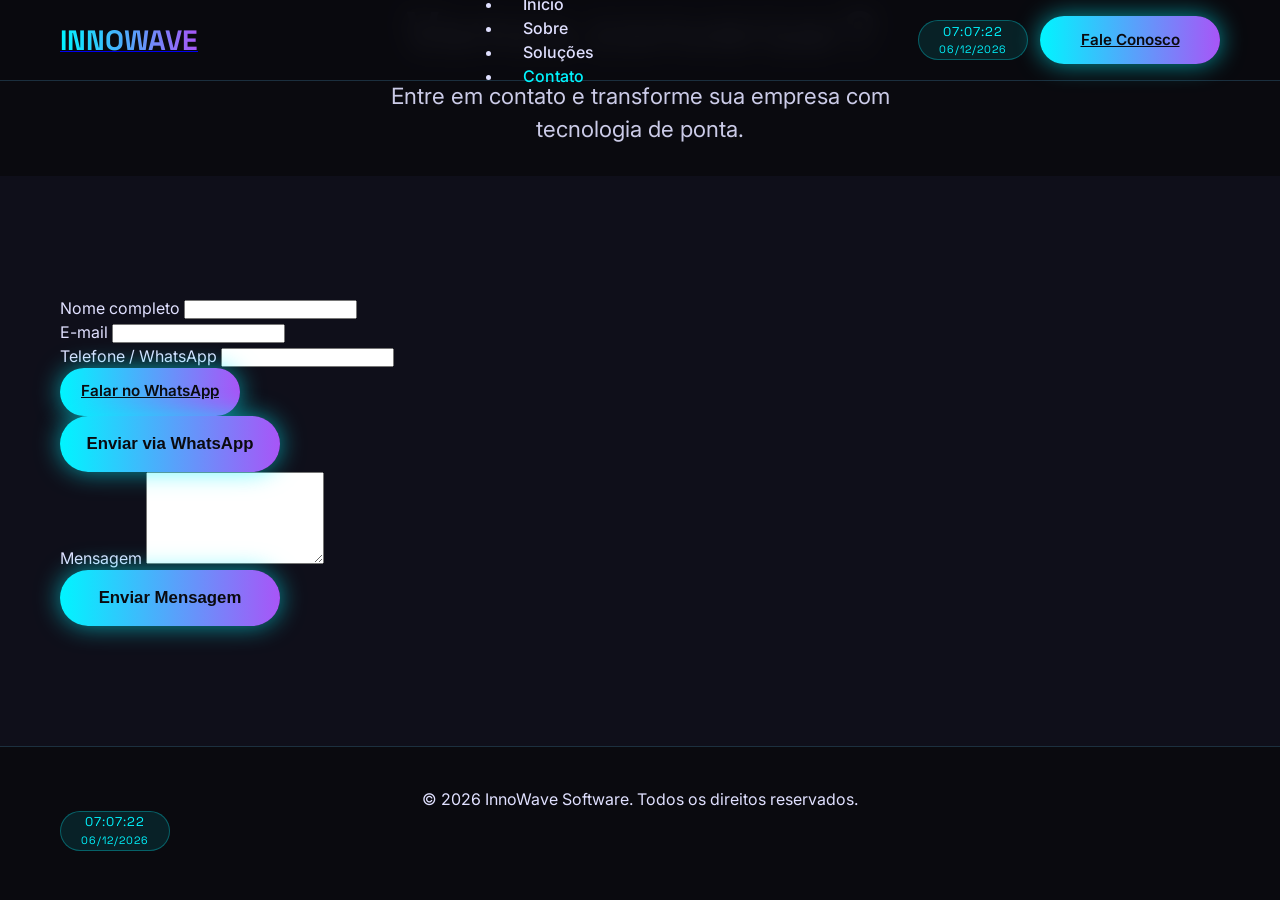
==== contato.html @ c60b88cb "começando a atividade" ====
<!DOCTYPE html>
<html lang="pt-BR">
<head>
    <meta charset="UTF-8">
    <meta name="viewport" content="width=device-width, initial-scale=1.0">
    <meta name="description" content="Entre em contato com a InnoWave e leve sua empresa para o próximo nível com tecnologia.">
    <title>Contato - InnoWave</title>

    <!-- Performance -->
    <link rel="preconnect" href="https://fonts.googleapis.com">
    <link rel="preconnect" href="https://fonts.gstatic.com" crossorigin>

    <!-- Fonts -->
    <link href="https://fonts.googleapis.com/css2?family=Inter:wght@400;500;600;700&family=Space+Grotesk:wght@500;600;700&display=swap" rel="stylesheet">

    <!-- CSS -->
    <link rel="stylesheet" href="style.css">
</head>
<body>

    <!-- HEADER -->
    <header class="header">
        <div class="container header-container">

            <div class="logo">
                <a href="index.html" aria-label="Página inicial InnoWave">
                    <span class="logo-text">INNOWAVE</span>
                </a>
            </div>

            <nav class="nav" aria-label="Menu principal">
                <ul class="nav-list">
                    <li><a href="index.html" class="nav-link">Início</a></li>
                    <li><a href="sobre.html" class="nav-link">Sobre</a></li>
                    <li><a href="servicos.html" class="nav-link">Soluções</a></li>
                    <li><a href="contato.html" class="nav-link active" aria-current="page">Contato</a></li>
                </ul>
            </nav>

            <div class="header-right">
                <div id="relogio" class="relogio" aria-live="polite"></div>
                <a href="contato.html" class="btn-primary">Fale Conosco</a>
            </div>

        </div>
    </header>

    <main>

        <!-- HERO -->
        <section class="hero">
            <div class="container hero-content">
                <h1 class="hero-title">Vamos conversar?</h1>
                <p class="hero-subtitle">
                    Entre em contato e transforme sua empresa com tecnologia de ponta.
                </p>
            </div>
        </section>

        <!-- FORMULÁRIO -->
        <section class="features">
            <div class="container">

                <form id="formContato" class="form-contato" novalidate>
                    
                    <div class="form-group">
                        <label for="nome">Nome completo</label>
                        <input type="text" id="nome" name="nome" required>
                    </div>

                    <div class="form-group">
                        <label for="email">E-mail</label>
                        <input type="email" id="email" name="email" required>
                    </div>

                    <div class="form-group">
                        <label for="telefone">Telefone / WhatsApp</label>
                        <input type="tel" id="telefone" name="telefone">
                    </div>

                    <a 
                       href="https://wa.me/5511999999999" 
                       target="_blank" 
                       class="btn-primary">
                       Falar no WhatsApp
                    </a>

                    <button type="submit" class="btn-primary btn-large">
                        Enviar via WhatsApp
                    </button>

                    <div class="form-group">
                        <label for="mensagem">Mensagem</label>
                        <textarea id="mensagem" name="mensagem" rows="6" required></textarea>
                    </div>

                    <button type="submit" class="btn-primary btn-large">
                        Enviar Mensagem
                    </button>

                    <p id="feedback" class="form-feedback" aria-live="polite"></p>

                </form>

            </div>
        </section>

    </main>

    <!-- FOOTER -->
    <footer class="footer">
        <div class="container footer-container">
            <p>&copy; 2026 InnoWave Software. Todos os direitos reservados.</p>
            <div id="relogio-footer" class="relogio" aria-live="polite"></div>
        </div>
    </footer>

    <!-- JS -->
    <script src="script.js" defer></script>

</body>
</html>
---- style.css ----
/* RESET */
*,
*::before,
*::after {
    margin: 0;
    padding: 0;
    box-sizing: border-box;
}

/* VARIÁVEIS */
:root {
    --bg-main: #0a0a0f;
    --bg-secondary: #0f0f1a;
    --text-main: #e0e0ff;
    --primary: #00f5ff;
    --secondary: #a855f7;
}

/* BODY */
body {
    font-family: 'Inter', sans-serif;
    background: var(--bg-main);
    color: var(--text-main);
    overflow-x: hidden;
    line-height: 1.5;
}

/* CONTAINER */
.container {
    max-width: 1200px;
    margin: 0 auto;
    padding: 0 20px;
}

/* HEADER */
.header {
    position: fixed;
    top: 0;
    width: 100%;
    background: rgba(10, 10, 15, 0.95);
    backdrop-filter: blur(12px);
    -webkit-backdrop-filter: blur(12px);
    z-index: 1000;
    border-bottom: 1px solid rgba(100, 200, 255, 0.2);
}

.header .container {
    display: flex;
    align-items: center;
    justify-content: space-between;
    height: 80px;
}

/* HEADER RIGHT */
.header-right {
    display: flex;
    align-items: center;
    gap: 12px;
}

/* LOGO */
.logo-text {
    font-family: 'Space Grotesk', sans-serif;
    font-size: 28px;
    font-weight: 700;
    background: linear-gradient(90deg, var(--primary), var(--secondary));
    -webkit-background-clip: text;
    background-clip: text;
    -webkit-text-fill-color: transparent;
}

/* NAV */
.nav-link {
    color: var(--text-main);
    text-decoration: none;
    margin: 0 20px;
    font-weight: 500;
    transition: all 0.3s ease;
    position: relative;
}

.nav-link:hover,
.nav-link.active {
    color: var(--primary);
}

.nav-link::after {
    content: '';
    position: absolute;
    width: 0;
    height: 2px;
    bottom: -6px;
    left: 0;
    background: linear-gradient(90deg, var(--primary), var(--secondary));
    transition: width 0.3s ease;
}

.nav-link:hover::after {
    width: 100%;
}

/* BOTÕES PADRONIZADOS */
.btn-primary,
.btn-secondary {
    width: 180px;
    height: 48px;
    padding: 0 20px;
    border: none;
    border-radius: 50px;
    font-weight: 600;
    font-size: 0.95rem;
    display: flex;
    align-items: center;
    justify-content: center;
    cursor: pointer;
    transition: all 0.4s cubic-bezier(0.175, 0.885, 0.32, 1.275);
    position: relative;
    overflow: hidden;
    white-space: nowrap;
}

/* PRIMARY */
.btn-primary {
    background: linear-gradient(90deg, var(--primary), var(--secondary));
    color: var(--bg-main);
    box-shadow: 0 0 25px rgba(0, 245, 255, 0.6);
}

.btn-primary:hover {
    transform: scale(1.08) translateY(-3px);
    box-shadow: 0 0 40px rgba(0, 245, 255, 0.9);
}

/* SECONDARY */
.btn-secondary {
    background: transparent;
    color: var(--text-main);
    border: 2px solid var(--primary);
}

.btn-secondary:hover {
    background: var(--primary);
    color: var(--bg-main);
    transform: scale(1.08) translateY(-3px);
}

/* BOTÃO GRANDE */
.btn-large {
    width: 220px;
    height: 56px;
    font-size: 1.05rem;
}

/* HERO */
.hero-buttons {
    display: flex;
    justify-content: center; /* 🔥 centraliza */
    align-items: center;
    gap: 30px; /* espaço entre botões */
    margin-top: 40px;
    flex-wrap: wrap; /* evita quebrar em telas menores */
}

/* BG */
.hero-bg {
    position: absolute;
    inset: 0;
    background: url('https://picsum.photos/id/1015/1920/1080') center/cover;
    opacity: 0.15;
    z-index: -1;
}

/* CONTENT */
.hero-content {
    text-align: center;
    z-index: 2;
}

/* TITLE */
.hero-title {
    font-family: 'Space Grotesk', sans-serif;
    font-size: clamp(2.4rem, 5vw, 3.4rem); /* responsivo */
    line-height: 1.15;                     /* mais compacto */
    margin-bottom: 16px;                  /* mais equilibrado */
    letter-spacing: -0.5px;               /* mais moderno */
}

/* GRADIENT */
.gradient-text {
    background: linear-gradient(90deg, var(--primary), var(--secondary), var(--primary));
    -webkit-background-clip: text;
    background-clip: text;
    -webkit-text-fill-color: transparent;
    background-size: 200% 200%;
    animation: gradientMove 6s linear infinite;
}

@keyframes gradientMove {
    0% { background-position: 0% 50%; }
    50% { background-position: 100% 50%; }
    100% { background-position: 0% 50%; }
}

/* SUBTITLE */
.hero-subtitle {
    font-size: 1.4rem;
    max-width: 600px;
    margin: 0 auto 30px;
    opacity: 0.9;
}

/* STATS */
.stats {
    display: flex;
    justify-content: center;
    gap: 60px;
    margin-top: 80px;
}

.stat-item {
    text-align: center;
}

.stat-number {
    display: block;
    font-size: 2.8rem;
    font-weight: 700;
    color: var(--primary);
}

/* RELÓGIO PADRONIZADO */
.relogio {
    width: 110px;
    height: 40px;
    display: flex;
    align-items: center;
    justify-content: center;
    font-family: 'Space Grotesk', sans-serif;
    font-size: 0.8rem; /* 🔽 menor */
    background: rgba(0, 245, 255, 0.1);
    border-radius: 30px;
    border: 1px solid rgba(0, 245, 255, 0.3);
    color: var(--primary);
    letter-spacing: 1px;
    flex-wrap: wrap;
}

/* FEATURES */
.features {
    padding: 120px 0;
    background: var(--bg-secondary);
}

.section-title {
    text-align: center;
    font-size: 2.8rem;
    margin-bottom: 60px;
    font-family: 'Space Grotesk', sans-serif;
}

/* GRID */
.features-grid {
    display: grid;
    grid-template-columns: repeat(auto-fit, minmax(320px, 1fr));
    gap: 30px;
}

/* CARD */
.feature-card {
    background: rgba(255, 255, 255, 0.05);
    padding: 40px 30px;
    border-radius: 20px;
    transition: all 0.4s ease;
    border: 1px solid rgba(100, 200, 255, 0.1);
}

.feature-card:hover {
    transform: translateY(-15px);
    box-shadow: 0 30px 60px rgba(0, 245, 255, 0.2);
    border-color: var(--primary);
}

.feature-icon {
    font-size: 3rem;
    margin-bottom: 20px;
}

/* FOOTER */
.footer {
    padding: 40px 0;
    text-align: center;
    border-top: 1px solid rgba(100, 200, 255, 0.2);
}
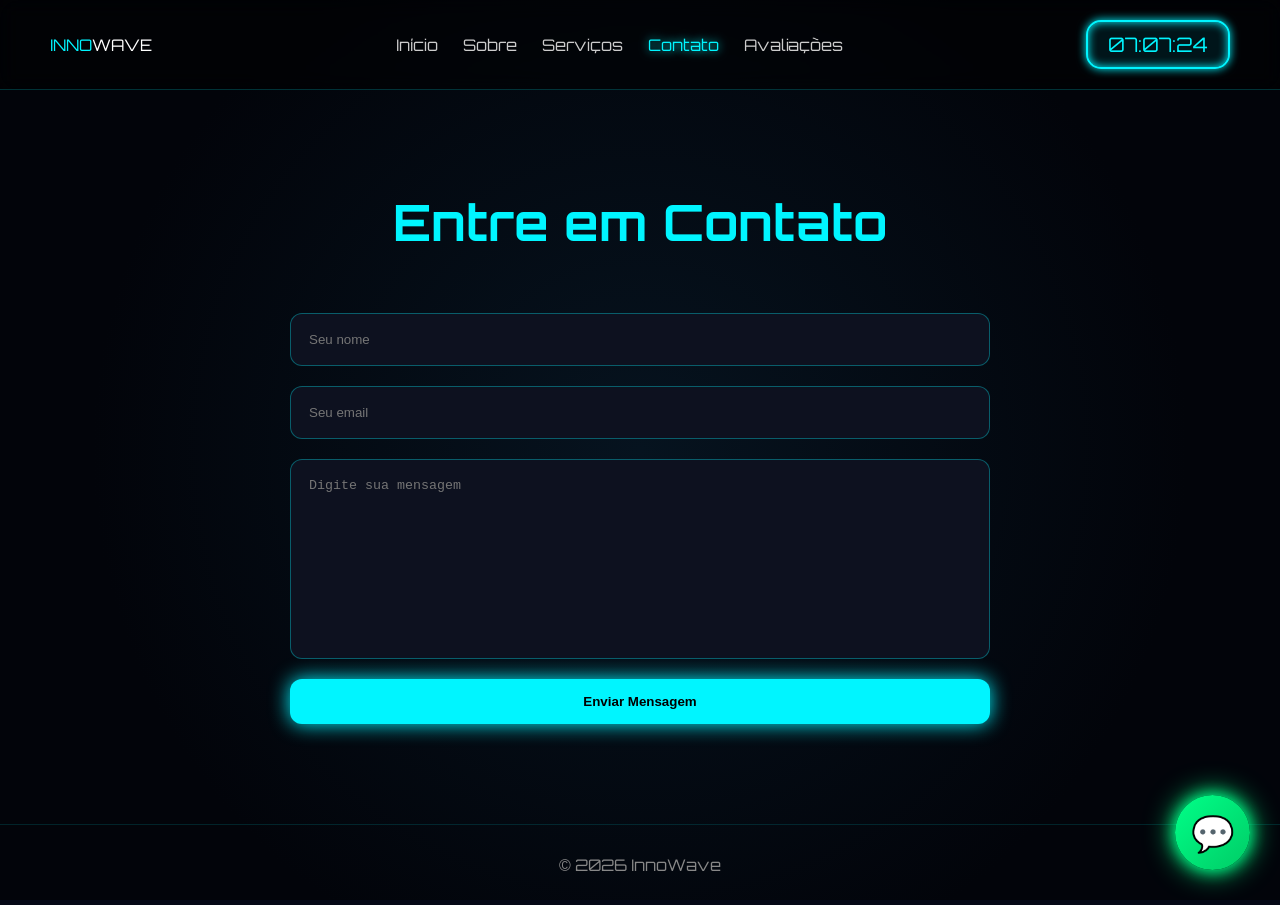
==== commit 809643a3: "desenvolvimento parte 2" ====
--- a/contato.html
+++ b/contato.html
@@ -1,122 +1,72 @@
+<!-- =========================
+ARQUIVO: contato.html
+========================= -->
 <!DOCTYPE html>
 <html lang="pt-BR">
 <head>
     <meta charset="UTF-8">
     <meta name="viewport" content="width=device-width, initial-scale=1.0">
-    <meta name="description" content="Entre em contato com a InnoWave e leve sua empresa para o próximo nível com tecnologia.">
     <title>Contato - InnoWave</title>
 
-    <!-- Performance -->
-    <link rel="preconnect" href="https://fonts.googleapis.com">
-    <link rel="preconnect" href="https://fonts.gstatic.com" crossorigin>
-
-    <!-- Fonts -->
-    <link href="https://fonts.googleapis.com/css2?family=Inter:wght@400;500;600;700&family=Space+Grotesk:wght@500;600;700&display=swap" rel="stylesheet">
-
-    <!-- CSS -->
     <link rel="stylesheet" href="style.css">
 </head>
 <body>
 
-    <!-- HEADER -->
-    <header class="header">
-        <div class="container header-container">
+<div class="binary-bg"></div>
 
-            <div class="logo">
-                <a href="index.html" aria-label="Página inicial InnoWave">
-                    <span class="logo-text">INNOWAVE</span>
-                </a>
-            </div>
+<header class="topbar">
 
-            <nav class="nav" aria-label="Menu principal">
-                <ul class="nav-list">
-                    <li><a href="index.html" class="nav-link">Início</a></li>
-                    <li><a href="sobre.html" class="nav-link">Sobre</a></li>
-                    <li><a href="servicos.html" class="nav-link">Soluções</a></li>
-                    <li><a href="contato.html" class="nav-link active" aria-current="page">Contato</a></li>
-                </ul>
-            </nav>
+    <div class="logo">
+        <span>INNO</span>WAVE
+    </div>
 
-            <div class="header-right">
-                <div id="relogio" class="relogio" aria-live="polite"></div>
-                <a href="contato.html" class="btn-primary">Fale Conosco</a>
-            </div>
+    <nav class="menu">
+        <a href="inicio.html" class="nav-link">Início</a>
+        <a href="sobre.html" class="nav-link">Sobre</a>
+        <a href="servicos.html" class="nav-link">Serviços</a>
+        <a href="contato.html" class="nav-link">Contato</a>
+        <a href="avaliacoes.html" class="nav-link">Avaliações</a>
+    </nav>
 
-        </div>
-    </header>
+    <div class="relogio"></div>
 
-    <main>
+</header>
 
-        <!-- HERO -->
-        <section class="hero">
-            <div class="container hero-content">
-                <h1 class="hero-title">Vamos conversar?</h1>
-                <p class="hero-subtitle">
-                    Entre em contato e transforme sua empresa com tecnologia de ponta.
-                </p>
-            </div>
-        </section>
+<section class="page-container">
 
-        <!-- FORMULÁRIO -->
-        <section class="features">
-            <div class="container">
+    <h1 class="page-title">Entre em Contato</h1>
 
-                <form id="formContato" class="form-contato" novalidate>
-                    
-                    <div class="form-group">
-                        <label for="nome">Nome completo</label>
-                        <input type="text" id="nome" name="nome" required>
-                    </div>
+    <form class="contact-form"
+          onsubmit="return validarFormulario(this)">
 
-                    <div class="form-group">
-                        <label for="email">E-mail</label>
-                        <input type="email" id="email" name="email" required>
-                    </div>
+        <input type="text" placeholder="Seu nome">
 
-                    <div class="form-group">
-                        <label for="telefone">Telefone / WhatsApp</label>
-                        <input type="tel" id="telefone" name="telefone">
-                    </div>
+        <input type="email" placeholder="Seu email">
 
-                    <a 
-                       href="https://wa.me/5511999999999" 
-                       target="_blank" 
-                       class="btn-primary">
-                       Falar no WhatsApp
-                    </a>
+        <textarea placeholder="Digite sua mensagem"></textarea>
 
-                    <button type="submit" class="btn-primary btn-large">
-                        Enviar via WhatsApp
-                    </button>
+        <button class="btn neon-btn">
+            Enviar Mensagem
+        </button>
 
-                    <div class="form-group">
-                        <label for="mensagem">Mensagem</label>
-                        <textarea id="mensagem" name="mensagem" rows="6" required></textarea>
-                    </div>
+    </form>
 
-                    <button type="submit" class="btn-primary btn-large">
-                        Enviar Mensagem
-                    </button>
+    <!-- BOTÃO WHATSAPP -->
 
-                    <p id="feedback" class="form-feedback" aria-live="polite"></p>
+<a href="https://wa.me/5511999999999"
+   class="whatsapp-btn"
+   target="_blank">
 
-                </form>
+    <span>💬</span>
 
-            </div>
-        </section>
+</a>
 
-    </main>
+</section>
 
-    <!-- FOOTER -->
-    <footer class="footer">
-        <div class="container footer-container">
-            <p>&copy; 2026 InnoWave Software. Todos os direitos reservados.</p>
-            <div id="relogio-footer" class="relogio" aria-live="polite"></div>
-        </div>
-    </footer>
+<footer class="footer">
+    © 2026 InnoWave
+</footer>
 
-    <!-- JS -->
-    <script src="script.js" defer></script>
-
+<script src="script.js"></script>
 </body>
 </html>
--- a/style.css
+++ b/style.css
@@ -1,293 +1,611 @@
-/* RESET */
-*,
-*::before,
-*::after {
-    margin: 0;
-    padding: 0;
-    box-sizing: border-box;
-}
-
-/* VARIÁVEIS */
-:root {
-    --bg-main: #0a0a0f;
-    --bg-secondary: #0f0f1a;
-    --text-main: #e0e0ff;
-    --primary: #00f5ff;
-    --secondary: #a855f7;
-}
-
-/* BODY */
-body {
-    font-family: 'Inter', sans-serif;
-    background: var(--bg-main);
-    color: var(--text-main);
-    overflow-x: hidden;
-    line-height: 1.5;
-}
-
-/* CONTAINER */
-.container {
-    max-width: 1200px;
-    margin: 0 auto;
-    padding: 0 20px;
+/* =========================
+ARQUIVO: style.css
+========================= */
+
+@import url('https://fonts.googleapis.com/css2?family=Orbitron:wght@400;700&display=swap');
+
+*{
+    margin:0;
+    padding:0;
+    box-sizing:border-box;
+}
+
+body{
+    font-family:'Orbitron', sans-serif;
+    background:#050816;
+    color:#fff;
+    overflow-x:hidden;
+}
+
+/* =========================
+FUNDO BINÁRIO FUTURISTA
+========================= */
+
+.binary-bg{
+
+    position:fixed;
+
+    top:0;
+    left:0;
+
+    width:100%;
+    height:100%;
+
+    z-index:-1;
+
+    overflow:hidden;
+
+    background:
+    radial-gradient(
+        circle at center,
+        #06131f,
+        #02040a 70%
+    );
+}
+
+/* TEXTO BINÁRIO */
+
+.binary-bg::before{
+
+    content:
+    "[base64]";
+
+    position:absolute;
+
+    top:-100%;
+
+    left:0;
+
+    width:200%;
+
+    height:300%;
+
+    color:#00f5ff22;
+
+    font-size:22px;
+
+    line-height:32px;
+
+    letter-spacing:4px;
+
+    white-space:pre-wrap;
+
+    word-break:break-all;
+
+    animation:
+    matrixMove 15s linear infinite;
+
+    transform:
+    rotate(-12deg);
+
+    text-shadow:
+    0 0 8px #00f5ff55;
+}
+
+/* ANIMAÇÃO */
+
+@keyframes matrixMove{
+
+    from{
+
+        transform:
+        translateY(-50%)
+        rotate(-12deg);
+    }
+
+    to{
+
+        transform:
+        translateY(0%)
+        rotate(-12deg);
+    }
 }
 
 /* HEADER */
-.header {
-    position: fixed;
-    top: 0;
-    width: 100%;
-    background: rgba(10, 10, 15, 0.95);
-    backdrop-filter: blur(12px);
-    -webkit-backdrop-filter: blur(12px);
-    z-index: 1000;
-    border-bottom: 1px solid rgba(100, 200, 255, 0.2);
-}
-
-.header .container {
-    display: flex;
-    align-items: center;
-    justify-content: space-between;
-    height: 80px;
-}
-
-/* HEADER RIGHT */
-.header-right {
-    display: flex;
-    align-items: center;
-    gap: 12px;
-}
-
-/* LOGO */
-.logo-text {
-    font-family: 'Space Grotesk', sans-serif;
-    font-size: 28px;
-    font-weight: 700;
-    background: linear-gradient(90deg, var(--primary), var(--secondary));
-    -webkit-background-clip: text;
-    background-clip: text;
-    -webkit-text-fill-color: transparent;
-}
-
-/* NAV */
-.nav-link {
-    color: var(--text-main);
-    text-decoration: none;
-    margin: 0 20px;
-    font-weight: 500;
-    transition: all 0.3s ease;
-    position: relative;
-}
-
-.nav-link:hover,
-.nav-link.active {
-    color: var(--primary);
-}
-
-.nav-link::after {
-    content: '';
-    position: absolute;
-    width: 0;
-    height: 2px;
-    bottom: -6px;
-    left: 0;
-    background: linear-gradient(90deg, var(--primary), var(--secondary));
-    transition: width 0.3s ease;
-}
-
-.nav-link:hover::after {
-    width: 100%;
-}
-
-/* BOTÕES PADRONIZADOS */
-.btn-primary,
-.btn-secondary {
-    width: 180px;
-    height: 48px;
-    padding: 0 20px;
-    border: none;
-    border-radius: 50px;
-    font-weight: 600;
-    font-size: 0.95rem;
-    display: flex;
-    align-items: center;
-    justify-content: center;
-    cursor: pointer;
-    transition: all 0.4s cubic-bezier(0.175, 0.885, 0.32, 1.275);
-    position: relative;
-    overflow: hidden;
-    white-space: nowrap;
-}
-
-/* PRIMARY */
-.btn-primary {
-    background: linear-gradient(90deg, var(--primary), var(--secondary));
-    color: var(--bg-main);
-    box-shadow: 0 0 25px rgba(0, 245, 255, 0.6);
-}
-
-.btn-primary:hover {
-    transform: scale(1.08) translateY(-3px);
-    box-shadow: 0 0 40px rgba(0, 245, 255, 0.9);
-}
-
-/* SECONDARY */
-.btn-secondary {
-    background: transparent;
-    color: var(--text-main);
-    border: 2px solid var(--primary);
-}
-
-.btn-secondary:hover {
-    background: var(--primary);
-    color: var(--bg-main);
-    transform: scale(1.08) translateY(-3px);
-}
-
-/* BOTÃO GRANDE */
-.btn-large {
-    width: 220px;
-    height: 56px;
-    font-size: 1.05rem;
+
+.topbar{
+    display:flex;
+    justify-content:space-between;
+    align-items:center;
+    padding:20px 50px;
+    border-bottom:1px solid #00f5ff33;
+    background:#00000080;
+    backdrop-filter:blur(10px);
+    position:sticky;
+    top:0;
+    z-index:1000;
+}
+
+.logo{
+
+    display:flex;
+    align-items:center;
+}
+
+.logo span{
+    color:#00f5ff;
+}
+
+/* MENU */
+
+.menu{
+    display:flex;
+    gap:25px;
+}
+
+.menu a{
+    color:#ccc;
+    text-decoration:none;
+    transition:0.4s;
+    position:relative;
+}
+
+.menu a:hover,
+.menu a.active{
+    color:#00f5ff;
+    text-shadow:0 0 10px #00f5ff;
+}
+
+/* RELÓGIO */
+
+.relogio{
+    color:#00f5ff;
+    font-size:20px;
+    border:2px solid #00f5ff;
+    padding:10px 20px;
+    border-radius:15px;
+    box-shadow:
+    0 0 10px #00f5ff,
+    inset 0 0 10px #00f5ff;
+    background:#00151a;
 }
 
 /* HERO */
-.hero-buttons {
-    display: flex;
-    justify-content: center; /* 🔥 centraliza */
-    align-items: center;
-    gap: 30px; /* espaço entre botões */
-    margin-top: 40px;
-    flex-wrap: wrap; /* evita quebrar em telas menores */
-}
-
-/* BG */
-.hero-bg {
-    position: absolute;
-    inset: 0;
-    background: url('https://picsum.photos/id/1015/1920/1080') center/cover;
-    opacity: 0.15;
-    z-index: -1;
-}
-
-/* CONTENT */
-.hero-content {
-    text-align: center;
-    z-index: 2;
-}
-
-/* TITLE */
-.hero-title {
-    font-family: 'Space Grotesk', sans-serif;
-    font-size: clamp(2.4rem, 5vw, 3.4rem); /* responsivo */
-    line-height: 1.15;                     /* mais compacto */
-    margin-bottom: 16px;                  /* mais equilibrado */
-    letter-spacing: -0.5px;               /* mais moderno */
-}
-
-/* GRADIENT */
-.gradient-text {
-    background: linear-gradient(90deg, var(--primary), var(--secondary), var(--primary));
-    -webkit-background-clip: text;
-    background-clip: text;
-    -webkit-text-fill-color: transparent;
-    background-size: 200% 200%;
-    animation: gradientMove 6s linear infinite;
-}
-
-@keyframes gradientMove {
-    0% { background-position: 0% 50%; }
-    50% { background-position: 100% 50%; }
-    100% { background-position: 0% 50%; }
-}
-
-/* SUBTITLE */
-.hero-subtitle {
-    font-size: 1.4rem;
-    max-width: 600px;
-    margin: 0 auto 30px;
-    opacity: 0.9;
-}
-
-/* STATS */
-.stats {
-    display: flex;
-    justify-content: center;
-    gap: 60px;
-    margin-top: 80px;
-}
-
-.stat-item {
-    text-align: center;
-}
-
-.stat-number {
-    display: block;
-    font-size: 2.8rem;
-    font-weight: 700;
-    color: var(--primary);
-}
-
-/* RELÓGIO PADRONIZADO */
-.relogio {
-    width: 110px;
-    height: 40px;
-    display: flex;
-    align-items: center;
-    justify-content: center;
-    font-family: 'Space Grotesk', sans-serif;
-    font-size: 0.8rem; /* 🔽 menor */
-    background: rgba(0, 245, 255, 0.1);
-    border-radius: 30px;
-    border: 1px solid rgba(0, 245, 255, 0.3);
-    color: var(--primary);
-    letter-spacing: 1px;
-    flex-wrap: wrap;
-}
-
-/* FEATURES */
-.features {
-    padding: 120px 0;
-    background: var(--bg-secondary);
-}
-
-.section-title {
-    text-align: center;
-    font-size: 2.8rem;
-    margin-bottom: 60px;
-    font-family: 'Space Grotesk', sans-serif;
-}
-
-/* GRID */
-.features-grid {
-    display: grid;
-    grid-template-columns: repeat(auto-fit, minmax(320px, 1fr));
-    gap: 30px;
+
+.hero{
+    min-height:90vh;
+    display:flex;
+    align-items:center;
+    justify-content:center;
+    text-align:center;
+    padding:50px;
+}
+
+.hero-content{
+    max-width:900px;
+}
+
+.hero h1{
+    font-size:65px;
+    margin-bottom:30px;
+    color:#fff;
+    text-shadow:0 0 20px #00f5ff;
+}
+
+.hero p{
+    color:#aaa;
+    font-size:20px;
+    line-height:1.8;
+}
+
+/* BOTÕES */
+
+.hero-buttons{
+    margin-top:40px;
+    display:flex;
+    justify-content:center;
+    gap:20px;
+    flex-wrap:wrap;
+}
+
+.btn{
+    padding:15px 35px;
+    border:none;
+    cursor:pointer;
+    text-decoration:none;
+    transition:0.4s;
+    border-radius:12px;
+    font-weight:bold;
+}
+
+.neon-btn{
+    background:#00f5ff;
+    color:#000;
+    box-shadow:0 0 20px #00f5ff;
+}
+
+.neon-btn:hover{
+    transform:translateY(-5px) scale(1.05);
+    box-shadow:0 0 40px #00f5ff;
+}
+
+.glass-btn{
+    border:1px solid #00f5ff;
+    color:#00f5ff;
+    background:transparent;
+}
+
+.glass-btn:hover{
+    background:#00f5ff;
+    color:#000;
+}
+
+/* SEÇÕES */
+
+.section,
+.page-container{
+    padding:100px 50px;
+}
+
+.section-title,
+.page-title{
+    text-align:center;
+    margin-bottom:60px;
+}
+
+.page-title{
+    font-size:50px;
+    color:#00f5ff;
+}
+
+/* CARDS */
+
+.cards{
+    display:grid;
+    grid-template-columns:repeat(auto-fit,minmax(250px,1fr));
+    gap:30px;
+}
+
+.feature-card{
+    background:#0d111f;
+    border:1px solid #00f5ff33;
+    padding:35px;
+    border-radius:20px;
+    transition:0.4s;
+    position:relative;
+    overflow:hidden;
+}
+
+.feature-card::before{
+    content:'';
+    position:absolute;
+    width:100%;
+    height:4px;
+    top:0;
+    left:0;
+    background:#00f5ff;
+    box-shadow:0 0 15px #00f5ff;
+}
+
+.feature-card:hover{
+    transform:translateY(-10px);
+    box-shadow:0 0 25px #00f5ff44;
+}
+
+.feature-card h3{
+    color:#00f5ff;
+    margin-bottom:20px;
+}
+
+.feature-card p{
+    color:#bbb;
+    line-height:1.8;
+}
+
+/* FORM */
+
+.contact-form{
+    max-width:700px;
+    margin:auto;
+    display:flex;
+    flex-direction:column;
+    gap:20px;
+}
+
+.contact-form input,
+.contact-form textarea{
+    background:#0d111f;
+    border:1px solid #00f5ff55;
+    padding:18px;
+    color:#fff;
+    border-radius:12px;
+    outline:none;
+}
+
+.contact-form textarea{
+    min-height:200px;
+    resize:none;
+}
+
+/* FOOTER */
+
+.footer{
+    text-align:center;
+    padding:30px;
+    border-top:1px solid #00f5ff22;
+    color:#888;
+}
+
+/* RESPONSIVO */
+
+@media(max-width:900px){
+
+    .topbar{
+        flex-direction:column;
+        gap:20px;
+    }
+
+    .hero h1{
+        font-size:40px;
+    }
+
+    .menu{
+        flex-wrap:wrap;
+        justify-content:center;
+    }
+}
+
+/* =========================
+AVALIAÇÕES
+========================= */
+
+.review-container{
+
+    display:flex;
+
+    flex-direction:column;
+
+    gap:25px;
+
+    margin-top:50px;
 }
 
 /* CARD */
-.feature-card {
-    background: rgba(255, 255, 255, 0.05);
-    padding: 40px 30px;
-    border-radius: 20px;
-    transition: all 0.4s ease;
-    border: 1px solid rgba(100, 200, 255, 0.1);
-}
-
-.feature-card:hover {
-    transform: translateY(-15px);
-    box-shadow: 0 30px 60px rgba(0, 245, 255, 0.2);
-    border-color: var(--primary);
-}
-
-.feature-icon {
-    font-size: 3rem;
-    margin-bottom: 20px;
-}
-
-/* FOOTER */
-.footer {
-    padding: 40px 0;
-    text-align: center;
-    border-top: 1px solid rgba(100, 200, 255, 0.2);
+
+.review-card{
+
+    width:100%;
+
+    padding:35px;
+
+    border-radius:20px;
+
+    background:
+    linear-gradient(
+        135deg,
+        #0d111f,
+        #08111d
+    );
+
+    border:
+    1px solid #00f5ff33;
+
+    position:relative;
+
+    overflow:hidden;
+
+    transition:0.5s;
+}
+
+/* LINHA NEON */
+
+.review-card::before{
+
+    content:'';
+
+    position:absolute;
+
+    top:0;
+    left:0;
+
+    width:100%;
+    height:4px;
+
+    background:#00f5ff;
+
+    box-shadow:
+    0 0 20px #00f5ff;
+}
+
+/* HOVER */
+
+.review-card:hover{
+
+    transform:
+    translateY(-8px);
+
+    box-shadow:
+    0 0 35px #00f5ff44;
+}
+
+/* ESTRELAS */
+
+.stars{
+
+    color:#00f5ff;
+
+    font-size:24px;
+
+    margin-bottom:15px;
+
+    text-shadow:
+    0 0 10px #00f5ff;
+}
+
+/* EMPRESA */
+
+.review-card h3{
+
+    color:#fff;
+
+    font-size:26px;
+
+    margin-bottom:15px;
+}
+
+/* TEXTO */
+
+.review-card p{
+
+    color:#bbb;
+
+    line-height:1.8;
+}
+
+/* USUÁRIO */
+
+.review-user{
+
+    display:block;
+
+    margin-top:20px;
+
+    color:#00f5ff;
+
+    font-size:14px;
+}
+
+/* SELECT */
+
+.rating-select{
+
+    background:#0d111f;
+
+    border:
+    1px solid #00f5ff55;
+
+    padding:18px;
+
+    color:#fff;
+
+    border-radius:12px;
+
+    outline:none;
+
+    font-family:'Orbitron', sans-serif;
+}
+
+/* SERVIÇOS COM IMAGEM */
+.service-card{
+    overflow:hidden;
+    padding:0;
+}
+
+.service-card img{
+    width:100%;
+    height:220px;
+    object-fit:cover;
+
+    transition:0.5s;
+
+    border-bottom:
+    1px solid #00f5ff33;
+}
+
+.service-content{
+    padding:30px;
+}
+
+.service-card:hover img{
+
+    transform:
+    scale(1.08);
+
+    filter:
+    brightness(1.2);
+}
+
+.service-card h3{
+    margin-bottom:20px;
+}
+
+/* =========================
+BOTÃO WhatsApp========================= */
+.whatsapp-btn{
+    position:fixed;
+    bottom:30px;
+    right:30px;
+
+    width:75px;
+    height:75px;
+
+    border-radius:50%;
+
+    display:flex;
+    align-items:center;
+    justify-content:center;
+
+    text-decoration:none;
+
+    font-size:35px;
+
+    background:
+    linear-gradient(
+        135deg,
+        #00ff88,
+        #00cc66
+    );
+
+    color:#fff;
+
+    z-index:9999;
+
+    box-shadow:
+    0 0 15px #00ff88,
+    0 0 30px #00ff88;
+
+    animation:
+    pulseWhats 2s infinite,
+    floatWhats 4s ease-in-out infinite;
+
+    transition:0.4s;
+}
+
+/* HOVER */
+
+.whatsapp-btn:hover{
+
+    transform:
+    scale(1.15)
+    rotate(8deg);
+
+    box-shadow:
+    0 0 25px #00ff88,
+    0 0 60px #00ff88;
+}
+
+/* ANIMAÇÕES */
+
+@keyframes pulseWhats{
+
+    0%{
+        box-shadow:
+        0 0 10px #00ff88;
+    }
+
+    50%{
+        box-shadow:
+        0 0 30px #00ff88,
+        0 0 60px #00ff88;
+    }
+
+    100%{
+        box-shadow:
+        0 0 10px #00ff88;
+    }
+}
+
+@keyframes floatWhats{
+
+    0%{
+        transform:translateY(0px);
+    }
+
+    50%{
+        transform:translateY(-10px);
+    }
+
+    100%{
+        transform:translateY(0px);
+    }
 }
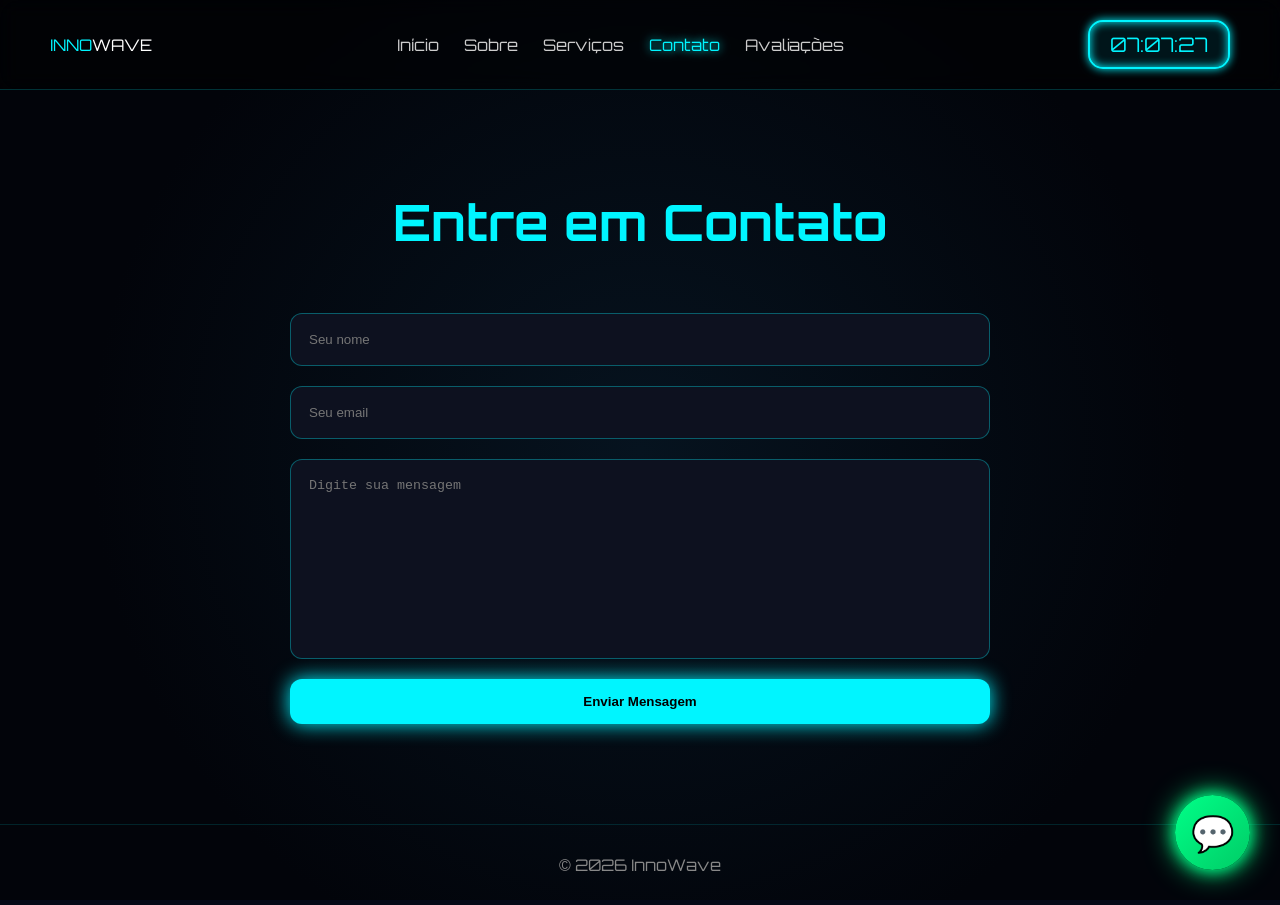
==== commit 8843bacb: "desenvolvimento parte 3" ====
--- a/contato.html
+++ b/contato.html
@@ -1,6 +1,3 @@
-<!-- =========================
-ARQUIVO: contato.html
-========================= -->
 <!DOCTYPE html>
 <html lang="pt-BR">
 <head>
--- a/style.css
+++ b/style.css
@@ -1,7 +1,3 @@
-/* =========================
-ARQUIVO: style.css
-========================= */
-
 @import url('https://fonts.googleapis.com/css2?family=Orbitron:wght@400;700&display=swap');
 
 *{
@@ -17,10 +13,7 @@
     overflow-x:hidden;
 }
 
-/* =========================
-FUNDO BINÁRIO FUTURISTA
-========================= */
-
+/*FUNDO BINÁRIO*/
 .binary-bg{
 
     position:fixed;
@@ -41,45 +34,6 @@
         #06131f,
         #02040a 70%
     );
-}
-
-/* TEXTO BINÁRIO */
-
-.binary-bg::before{
-
-    content:
-    "[base64]";
-
-    position:absolute;
-
-    top:-100%;
-
-    left:0;
-
-    width:200%;
-
-    height:300%;
-
-    color:#00f5ff22;
-
-    font-size:22px;
-
-    line-height:32px;
-
-    letter-spacing:4px;
-
-    white-space:pre-wrap;
-
-    word-break:break-all;
-
-    animation:
-    matrixMove 15s linear infinite;
-
-    transform:
-    rotate(-12deg);
-
-    text-shadow:
-    0 0 8px #00f5ff55;
 }
 
 /* ANIMAÇÃO */
@@ -146,7 +100,7 @@
     text-shadow:0 0 10px #00f5ff;
 }
 
-/* RELÓGIO */
+/*RELÓGIO*/
 
 .relogio{
     color:#00f5ff;
@@ -160,7 +114,7 @@
     background:#00151a;
 }
 
-/* HERO */
+/*HERO*/
 
 .hero{
     min-height:90vh;
@@ -188,7 +142,7 @@
     line-height:1.8;
 }
 
-/* BOTÕES */
+/*BOTÕES*/
 
 .hero-buttons{
     margin-top:40px;
@@ -230,7 +184,7 @@
     color:#000;
 }
 
-/* SEÇÕES */
+/*SEÇÕES*/
 
 .section,
 .page-container{
@@ -248,7 +202,7 @@
     color:#00f5ff;
 }
 
-/* CARDS */
+/*CARDS*/
 
 .cards{
     display:grid;
@@ -292,7 +246,7 @@
     line-height:1.8;
 }
 
-/* FORM */
+/*FORM*/
 
 .contact-form{
     max-width:700px;
@@ -317,7 +271,7 @@
     resize:none;
 }
 
-/* FOOTER */
+/*FOOTER*/
 
 .footer{
     text-align:center;
@@ -326,7 +280,7 @@
     color:#888;
 }
 
-/* RESPONSIVO */
+/*RESPONSIVO*/
 
 @media(max-width:900px){
 
@@ -345,9 +299,7 @@
     }
 }
 
-/* =========================
-AVALIAÇÕES
-========================= */
+/*AVALIAÇÕES*/
 
 .review-container{
 
@@ -360,7 +312,7 @@
     margin-top:50px;
 }
 
-/* CARD */
+/*CARD*/
 
 .review-card{
 
@@ -387,7 +339,7 @@
     transition:0.5s;
 }
 
-/* LINHA NEON */
+/*LINHA NEON*/
 
 .review-card::before{
 
@@ -407,7 +359,7 @@
     0 0 20px #00f5ff;
 }
 
-/* HOVER */
+/*HOVER*/
 
 .review-card:hover{
 
@@ -418,7 +370,7 @@
     0 0 35px #00f5ff44;
 }
 
-/* ESTRELAS */
+/*ESTRELAS*/
 
 .stars{
 
@@ -432,7 +384,7 @@
     0 0 10px #00f5ff;
 }
 
-/* EMPRESA */
+/*EMPRESA*/
 
 .review-card h3{
 
@@ -443,7 +395,7 @@
     margin-bottom:15px;
 }
 
-/* TEXTO */
+/*TEXTO*/
 
 .review-card p{
 
@@ -452,7 +404,7 @@
     line-height:1.8;
 }
 
-/* USUÁRIO */
+/*USUÁRIO*/
 
 .review-user{
 
@@ -465,7 +417,7 @@
     font-size:14px;
 }
 
-/* SELECT */
+/*SELECT*/
 
 .rating-select{
 
@@ -485,7 +437,7 @@
     font-family:'Orbitron', sans-serif;
 }
 
-/* SERVIÇOS COM IMAGEM */
+/*SERVIÇOS COM IMAGEM*/
 .service-card{
     overflow:hidden;
     padding:0;
@@ -519,8 +471,7 @@
     margin-bottom:20px;
 }
 
-/* =========================
-BOTÃO WhatsApp========================= */
+/*BOTÃO WhatsApp*/
 .whatsapp-btn{
     position:fixed;
     bottom:30px;
@@ -561,7 +512,7 @@
     transition:0.4s;
 }
 
-/* HOVER */
+/*HOVER*/
 
 .whatsapp-btn:hover{
 
@@ -574,7 +525,7 @@
     0 0 60px #00ff88;
 }
 
-/* ANIMAÇÕES */
+/*ANIMAÇÕES*/
 
 @keyframes pulseWhats{
 
